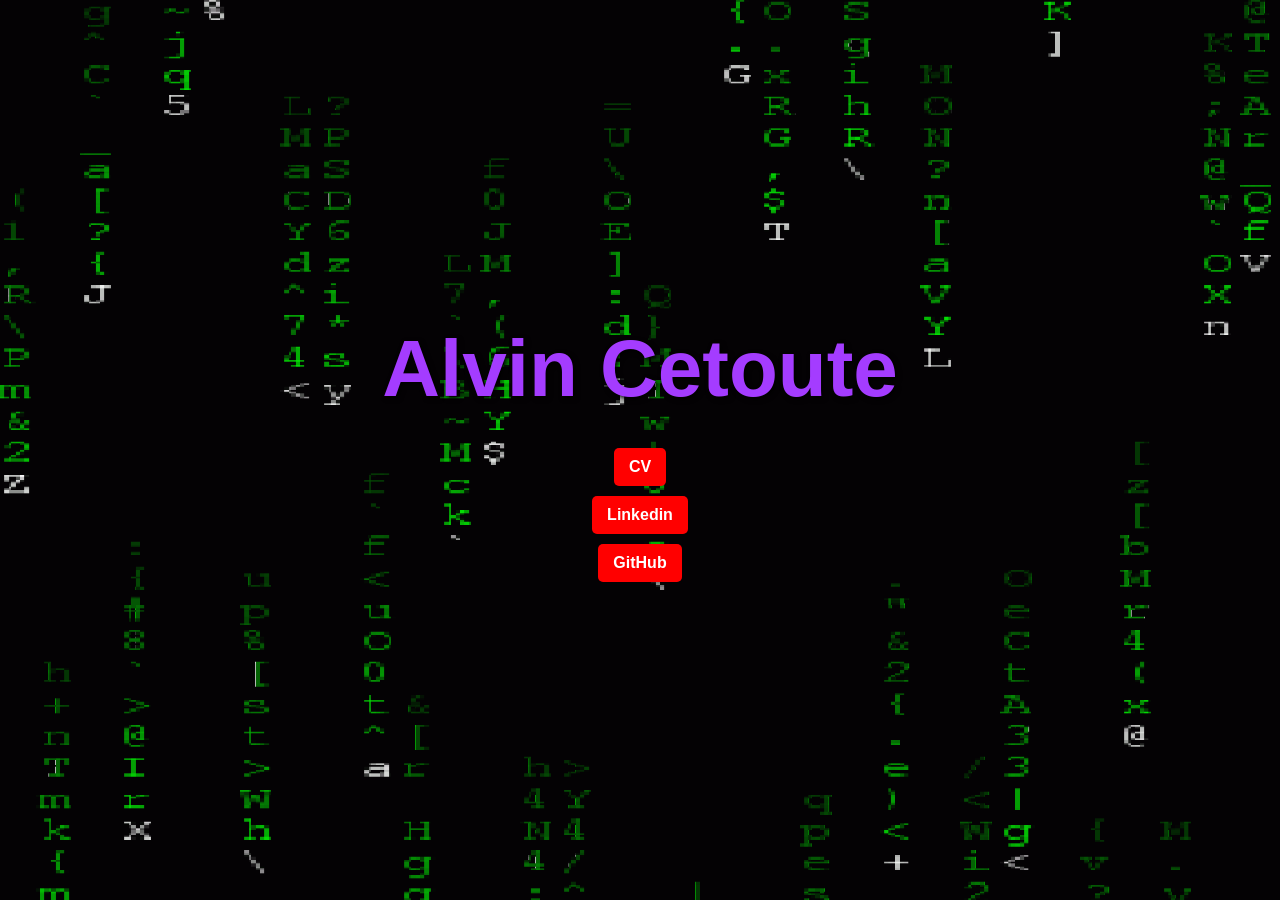
==== index.html @ a757adbd "Add files via upload" ====
<!DOCTYPE html>
<html lang="en">
<head>
    <meta charset="UTF-8">
    <meta name="viewport" content="width=device-width, initial-scale=1.0">
    <title>Document</title>
    <link rel="stylesheet" href="index.css">
</head>
<body>
    <center>
        <h1>Alvin Cetoute</h1><br>
        <a href="CV/index.html">CV</a>
        <a href="https://www.linkedin.com/in/alvin-cetoute-46a82b23a/">Linkedin</a>
        <a href="https://github.com/maestro-9426" name="f1">GitHub</a>
    </center>
</body>
</html>
---- index.css ----
body {
    background-image: url('c59ad2bd4ad2fbacd04017debc679ddb.gif');
    background-size: cover;
    background-attachment: fixed;
    font-family: Arial, sans-serif;
    color: rgb(164, 60, 255);
    margin: 0;
    padding: 0;
}

center {
    display: flex;
    flex-direction: column;
    align-items: center;
    justify-content: center;
    min-height: 100vh;
}

h1 {
    font-size: 5rem;
    font-weight: bold;
    text-shadow: 2px 2px 5px black;
    margin: 10px 0;
}

a {
    font-size: 1rem;
    font-weight: bold;
    text-decoration: none;
    padding: 10px 15px;
    background-color: #ff0000;
    color: white;
    border: none;
    border-radius: 5px;
    margin: 5px 0;
    cursor: pointer;
}

a:hover {
    background-color: #8000ff;
    text-shadow: 0px 0px 10px #8000ff;
}

font {
    font-size: 1.2rem;
    text-align: center;
}
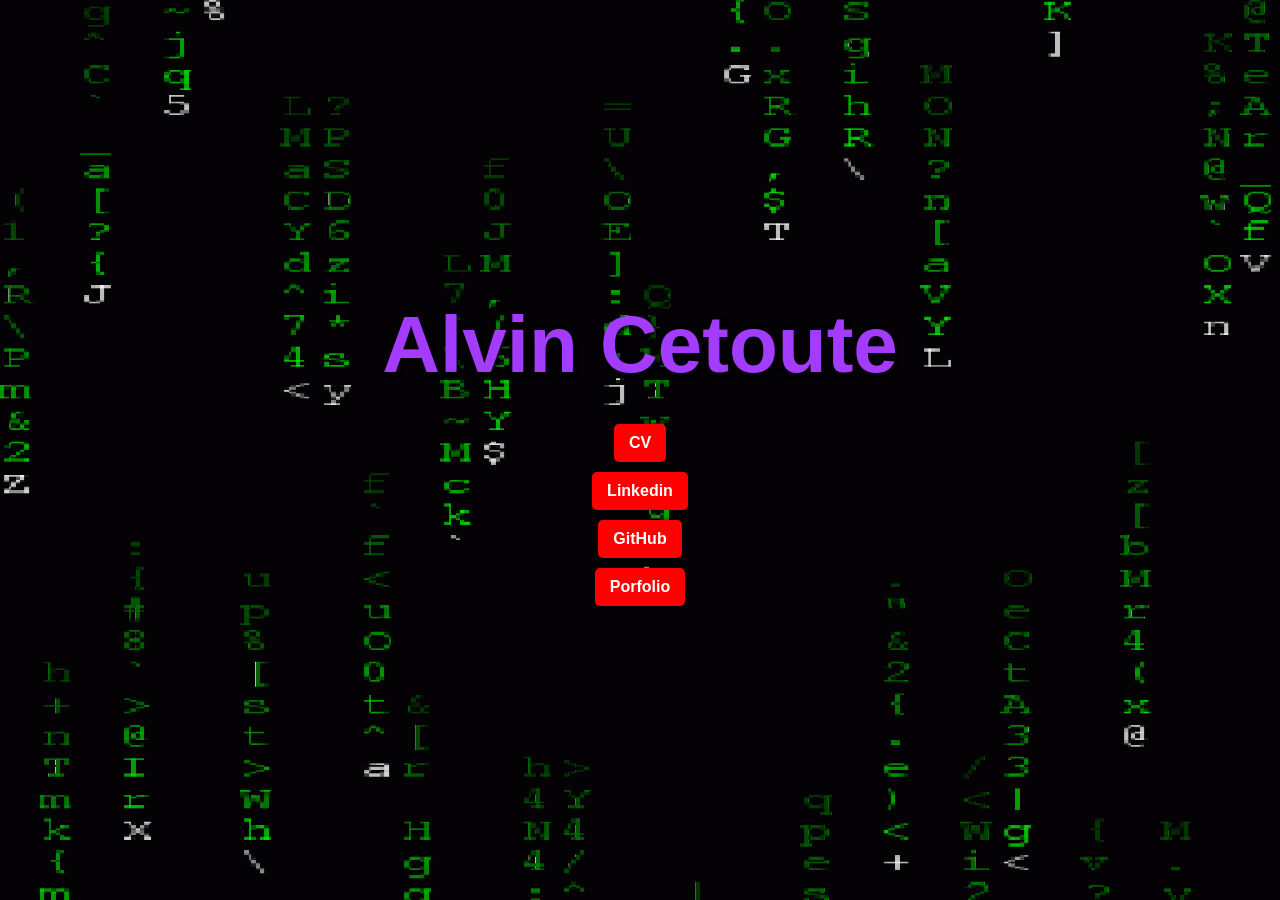
==== commit f77db45e: "Update index.html" ====
--- a/index.html
+++ b/index.html
@@ -12,6 +12,7 @@
         <a href="CV/index.html">CV</a>
         <a href="https://www.linkedin.com/in/alvin-cetoute-46a82b23a/">Linkedin</a>
         <a href="https://github.com/maestro-9426" name="f1">GitHub</a>
+        <a href="https://maestro-9426.github.io/goat.github.io/">Porfolio</a>
     </center>
 </body>
-</html>+</html>
